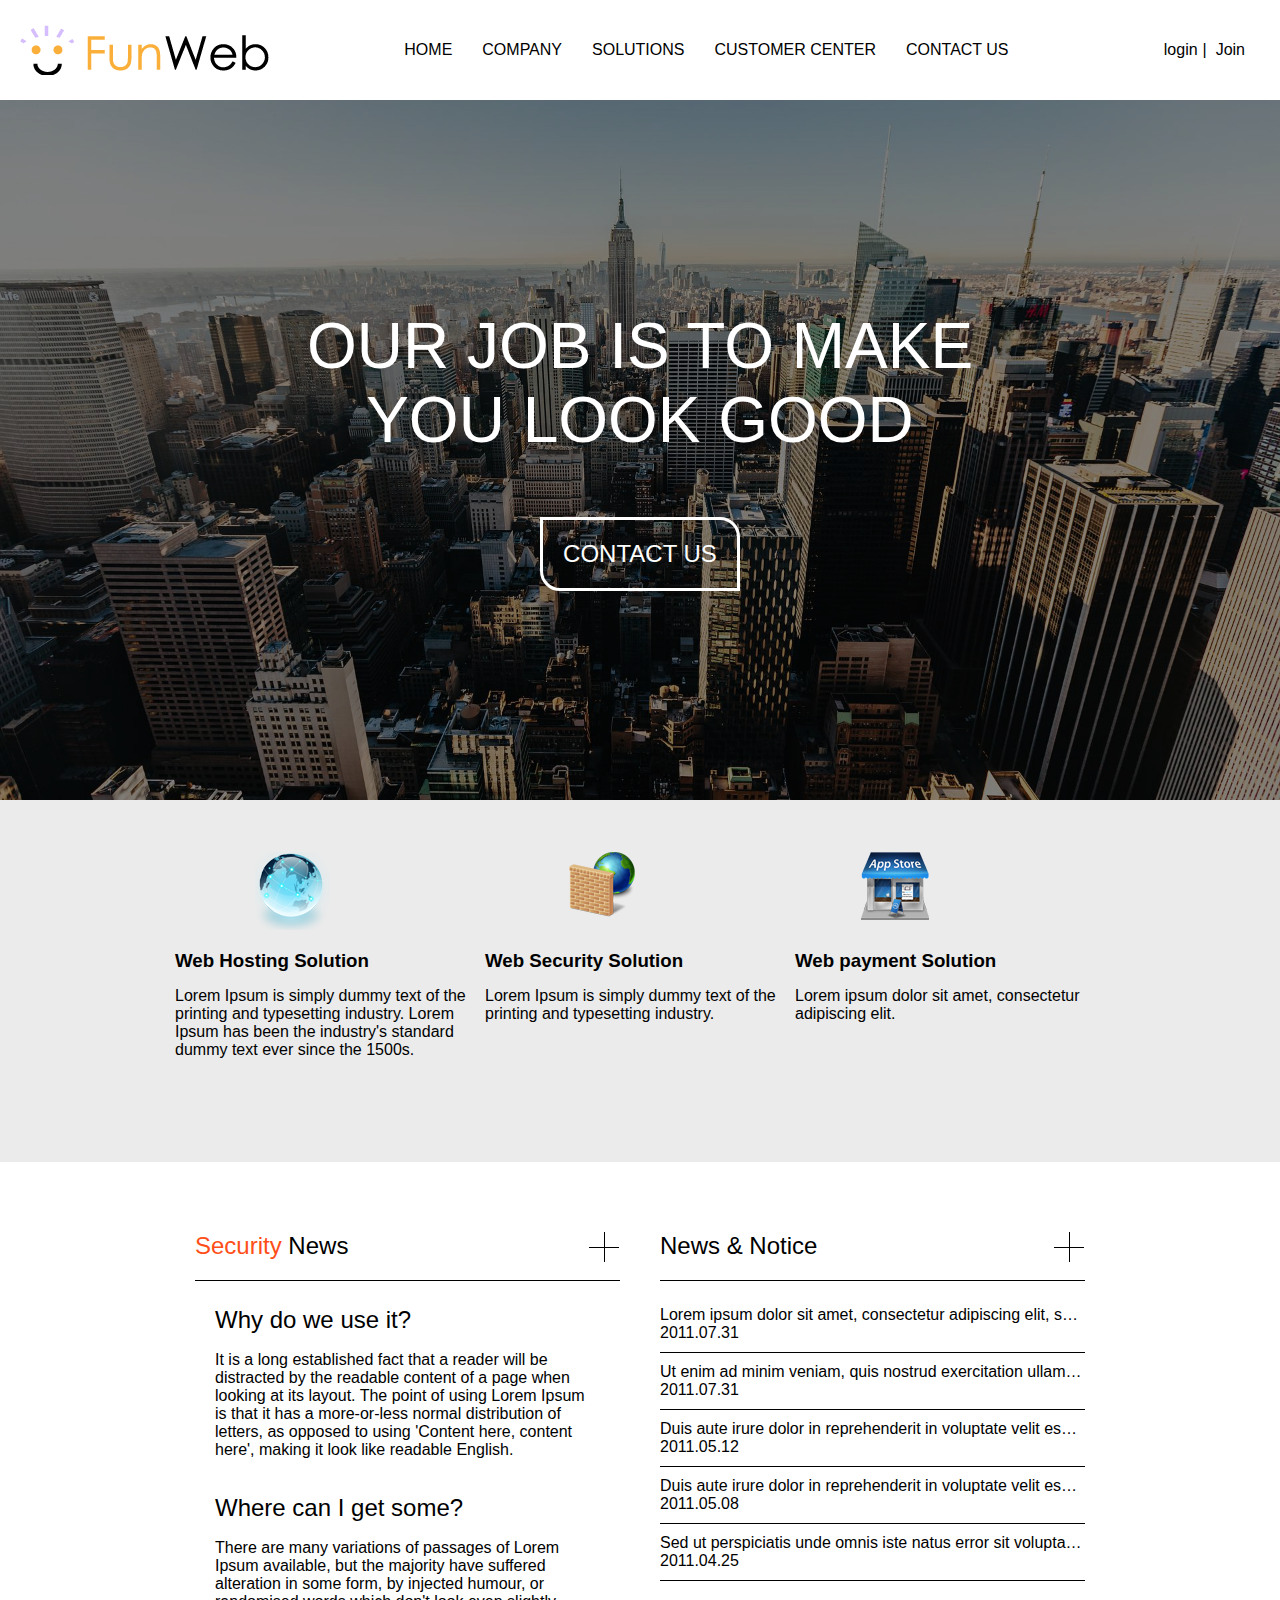
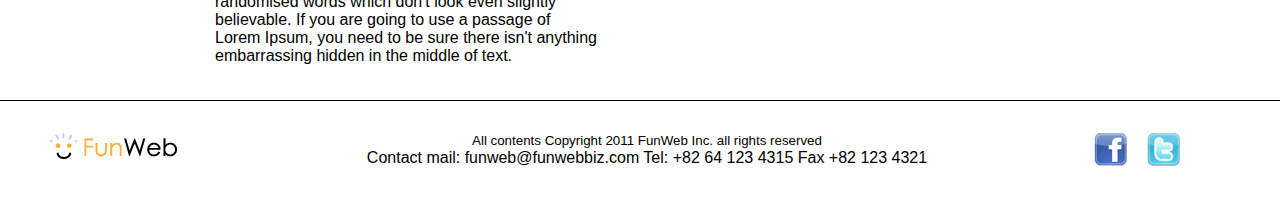
==== funweb/index.html @ 82d9b49e "funweb" ====
<!DOCTYPE html>
<html lang="ko">
<head>
    <meta charset="UTF-8">
    <meta name="viewport" content="width=device-width, initial-scale=1.0">
    <title>FunWeb</title>
    <link rel="stylesheet" href="./css/common.css">
    <link rel="icon" href="">
</head>
<body>
    <header id="header">
        <h1><a href="#">FunWeb</a></h1>
        <nav id="membership">
            <h2 class="hidden">membership navigation</h2>
            <ul>
                <li class="goLogin"><a href="#">login</a></li>
                <li class="goJoin"><a href="#">Join</a></li>
            </ul>
        </nav>
        <nav id="gnb">
            <h2 class="hidden">menu navigation</h2>
            <ul>
                <li><a href="#">Home</a></li>
                <li><a href="#">Company</a></li>
                <li><a href="#">Solutions</a></li>
                <li><a href="#">Customer center</a></li>
                <li><a href="#">Contact us</a></li>
            </ul>
        </nav>
    </header>
    <main>
        <Section id="slogan">
            <h2 class="hidden">Slogan</h2>
            <p>Our job is to make <br>
                you look good</p>
            <a href="#">Contact Us</a>
        </Section>
        <div id="solutionWrap">
            <section id="solution">
                <h2 class="hidden">Solutions</h2>
                <article class="hosting solution">
                    <a href="#">
                        <h3>Web Hosting Solution</h3>
                        <p>Lorem Ipsum is simply dummy text of the printing and typesetting industry. Lorem Ipsum has been the industry's standard dummy text ever since the 1500s.</p>
                    </a>
                </article>
                <article class="security solution">
                    <a href="#">
                        <h3>Web Security Solution</h3>
                    <p>Lorem Ipsum is simply dummy text of the printing and typesetting industry.</p>
                    </a>
                </article>
                <article class="payment solution">
                    <a href="#">
                        <h3>Web payment Solution</h3>
                        <p>Lorem ipsum dolor sit amet, consectetur adipiscing elit.</p>
                    </a>
                </article>
            </section>
        </div>
        <section id="customerBoard">
            <h2 class="hidden">News</h2>
            <article id="securityNews">
                <h3> <span>Security</span> News</h3>
                    <a href="#">
                        <dl>
                            <dt>Why do we use it?</dt>
                                <dd>It is a long established fact that a reader will be distracted by the readable content of a page when looking at its layout. The point of using Lorem Ipsum is that it has a more-or-less normal distribution of letters, as opposed to using 'Content here, content here', making it look like readable English.</dd>
                        </dl>
                    </a>
                    <a href="#">
                        <dl>
                            <dt>Where can I get some?</dt>
                                <dd>There are many variations of passages of Lorem Ipsum available, but the majority have suffered alteration in some form, by injected humour, or randomised words which don't look even slightly believable. If you are going to use a passage of Lorem Ipsum, you need to be sure there isn't anything embarrassing hidden in the middle of text.</dd>
                        </dl>
                    </a>
                    <a href="#" class="more">이것저것 길어진 더보기</a>
            </article>
            <h2 class="hidden">Notice</h2>
            <article id="notice">
                <h3>News & Notice</h3>
                <ul>
                    <li>
                        <a href="#">
                            Lorem ipsum dolor sit amet, consectetur adipiscing elit, sed do eiusmod tempor incididunt ut labore et dolore magna.
                            <br><span>2011.07.31</span>
                        </a>
                    </li>
                    <li>
                        <a href="#">
                            Ut enim ad minim veniam, quis nostrud exercitation ullamco laboris nisi ut aliquip ex ea commodo consequat.
                            <br><span>2011.07.31</span>
                        </a>
                    </li>
                    <li>
                        <a href="#">
                            Duis aute irure dolor in reprehenderit in voluptate velit esse cillum dolore eu fugiat nulla pariatur.
                            <br><span>2011.05.12</span>
                        </a>
                    </li>
                    <li>
                        <a href="#">
                            Duis aute irure dolor in reprehenderit in voluptate velit esse cillum dolore eu fugiat nulla pariatur.
                            <br><span>2011.05.08</span>
                        </a>
                    </li>
                    <li>
                        <a href="#">
                            Sed ut perspiciatis unde omnis iste natus error sit voluptatem accusantium doloremque laudantium.
                        <br><span>2011.04.25</span>
                        </a>
                    </li>
                </ul>
                <a href="#" class="more">더보기</a>
            </article>
        </section>
    </main>
    <footer id="footer">
            <a href="#" id="footerlogo">footerLogo</a>
        <div>
            <small>All contents Copyright 2011 FunWeb Inc. all rights reserved</small>
            <address>Contact mail: funweb@funwebbiz.com Tel: +82 64 123 4315 Fax +82 123 4321</address>
        </div>
        <div>
            <ul class="sns">
                <li class="facebook"><a href="#">페이스북 바로가기</a></li>
                <li class="twitter"><a href="#">트위터 바로가기</a></li>
            </ul>
        </div>
    </footer>
</body>
</html>
---- funweb/css/common.css ----
@charset "utf-8";
@import url(./webfont.css);

/* 초기화 */
* {box-sizing: border-box;}
body, h1, h2, h3,p,ul,dl,dd {margin:0; padding: 0;}
ul {list-style: none;}
a {text-decoration: none; color:#000;}
address {font-style: normal;}
hr {display:none;}
body {
    font-family: "Segoe UI", Arial, sans-serif;
}

.hidden {
    position: absolute;
    overflow: hidden;
    height: 1px;
    width: 1px;
    margin: -1px;
    clip: rect(0,0,0,0);
}

/* Header */
#header {
    height: 100px; display:flex;
    justify-content: space-between; align-items: center;
}
#header h1 {width:249px; height: 50px;}
#header h1 a {
    text-indent: 100%; overflow: hidden;
    display: block; width: 100%; height: 100%;
    background:url(../images/logo.png);
    margin-left: 20px;
}

/* Navigation */
#gnb ul {height: 100px; display: flex; flex-wrap: wrap; line-height: 100px; gap: 30px;}
#gnb ul li a {text-transform: uppercase;}

/* Membership */
#membership { order:2; margin-right:35px; }
#membership ul li.goLogin::after { content: '|'; position:absolute; right: 0; height: 11px; }
#membership ul {display: flex;}
#membership ul li {position:relative;}
.goLogin {padding-right: 9px;}
.goJoin {padding-left: 9px;}

/* Slogan */
#slogan {
    height:700px; background:url(../images/bgSlogan.jpg) center center / cover;
    display:flex; flex-wrap: wrap;
    justify-content: center; align-content: center;
    color: white; position:relative;
    text-align:center; text-transform: uppercase;
}
#slogan::before {
    position: absolute;
    content:" "; background: #00000077;
    height: 700px; width: 100%;
}
#slogan p {
    position: relative;
    font-size: 4rem;
    width: 100%;
}
#slogan a {
    position: relative;
    border: 3px solid #fff;
    border-radius: 0 20px 0 20px;
    color: #fff;
    font-size: 1.5rem;
    padding: 20px;
    margin-top: 60px;
}

/* Solutions */
#solutionWrap {
    width: 100%; height: 362px;
    background: #ebebeb;
}
#solution {
    display:flex; flex-wrap:wrap;
    justify-content: center;
}
#solution .solution {
    width: 310px; height: 300px;
    padding-top: 150px;
    background: url(../images/bgSolution.png) no-repeat 0 50px;
}
#solution .hosting {background-position-x: 70px;}
#solution .security {background-position-x: -240px;}
#solution .payment {background-position-x: -570px;}
#solution h3 {margin-bottom:15px;}

/* Customer Board */
#customerBoard {display: flex; flex-wrap: wrap; justify-content: center;}
#customerBoard > article {width: 465px; padding: 70px 20px 0; position: relative;}
#customerBoard > article >  h3 {
    padding-bottom:20px;
    border-bottom: 1px solid #000;
    font-weight: normal; font-size: 1.5rem;
}
#customerBoard .more {
    position:absolute; right:20px; top:70px;
    width: 31px; height: 31px;
    white-space: nowrap; text-indent: 100%; overflow: hidden;
    transition: 0.5s;
}
#customerBoard .more::before {
    content:"" ;
    position:absolute; top:0; left:15px;
    height: 30px; border-left: 1px solid #000;
}
#customerBoard .more::after {
    content: "";
    position: absolute; top:15px; left:0;
    width: 30px; height: 30px; border-top: 1px solid #000;
}
#customerBoard .more:hover {transform: rotate(45deg);}

#securityNews h3 {margin-bottom: 25px;}
#securityNews h3 span {color:#ff4e18;}
#securityNews dl {padding: 0 20px;}
#securityNews dl dt {font-size:1.5rem;}
#securityNews dl dd {margin: 17px 0 35px;}

#notice h3 {margin-bottom: 25px;}
#notice ul li {
    margin-bottom: 10px;
    padding-bottom: 10px;
    border-bottom: 1px solid #000;
}
#notice ul li a {
    display: block; white-space:nowrap;
    text-overflow: ellipsis; overflow: hidden;
}


/* Footer */
#footer {
    /* padding: 20px 62px 0 200px; */
    border-top:1px solid #000;
    display: flex; flex-wrap: wrap;
    justify-content: space-between;
    align-items: center;
    padding: 30px 0; text-align: center;
}
#footerlogo {
    display: block;
    margin-left: 50px;
    height: 33px;
    width: 150px;
    text-indent: 100%; overflow: hidden;
    background: url(../images/logoFooter.png) no-repeat;
}

.sns {
    height: 33px; margin-right: 50px;
    padding-right:50px;
}
#footer .sns {display:flex; gap: 20px;}
#footer .sns li {width: 33px;}
#footer .sns li a {display: block; height: 33px;
    background: url(../images/bgSns.png) no-repeat;
    white-space: nowrap; overflow: hidden; text-indent: 100%;
}
#footer .sns .twitter a {background-position:right top;}
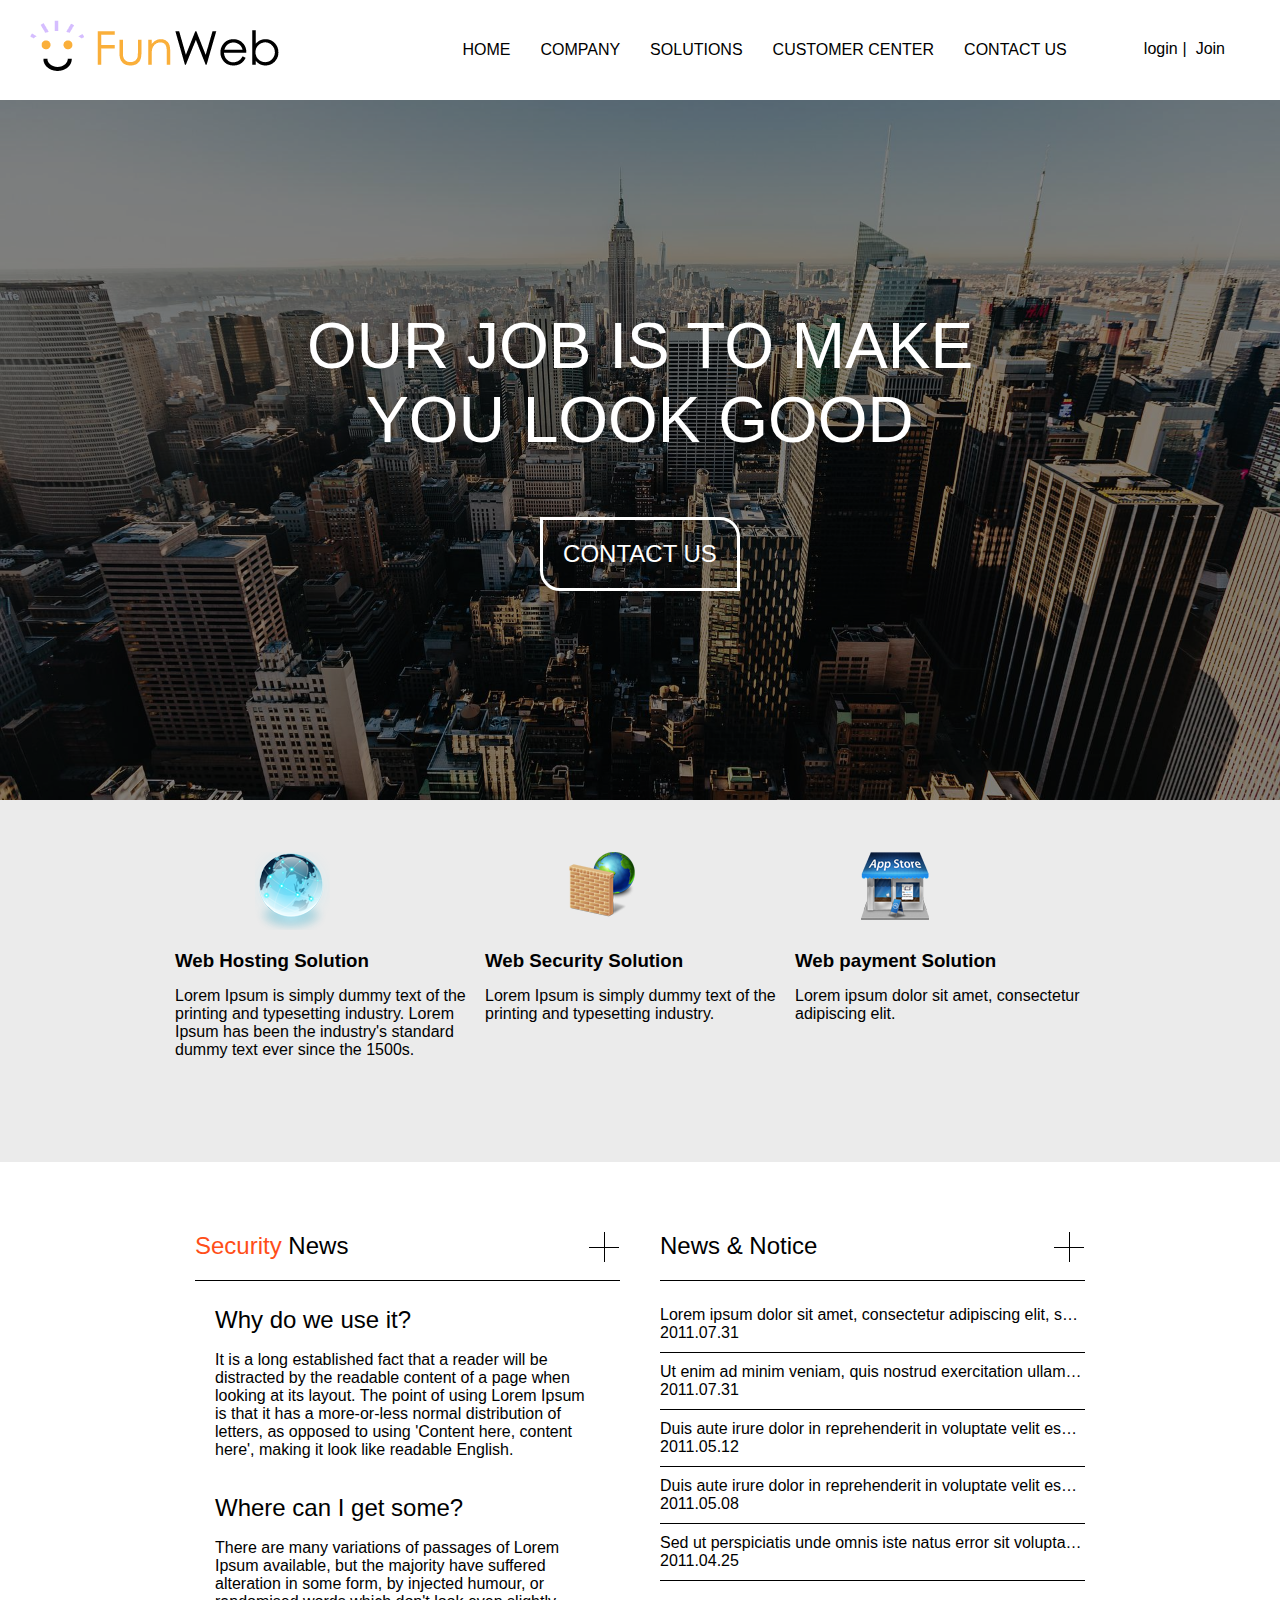
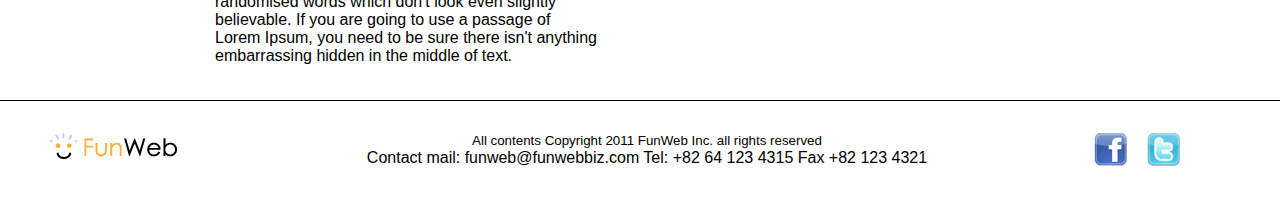
==== commit cb5228cc: "funweb_subpages" ====
--- a/funweb/index.html
+++ b/funweb/index.html
@@ -5,11 +5,12 @@
     <meta name="viewport" content="width=device-width, initial-scale=1.0">
     <title>FunWeb</title>
     <link rel="stylesheet" href="./css/common.css">
+    <link rel="stylesheet" href="./css/main.css">
     <link rel="icon" href="">
 </head>
 <body>
     <header id="header">
-        <h1><a href="#">FunWeb</a></h1>
+        <h1><a href="./">FunWeb</a></h1>
         <nav id="membership">
             <h2 class="hidden">membership navigation</h2>
             <ul>
@@ -21,9 +22,9 @@
             <h2 class="hidden">menu navigation</h2>
             <ul>
                 <li><a href="#">Home</a></li>
-                <li><a href="#">Company</a></li>
+                <li><a href="./company_welcome.html">Company</a></li>
                 <li><a href="#">Solutions</a></li>
-                <li><a href="#">Customer center</a></li>
+                <li><a href="./customerCenter_notice.html">Customer center</a></li>
                 <li><a href="#">Contact us</a></li>
             </ul>
         </nav>
--- a/funweb/css/common.css
+++ b/funweb/css/common.css
@@ -3,7 +3,9 @@
 
 /* 초기화 */
 * {box-sizing: border-box;}
-body, h1, h2, h3,p,ul,dl,dd {margin:0; padding: 0;}
+body, h1, h2, h3,p,ul,dl,dd,figure,th,td,fieldset {margin:0; padding: 0;}
+table {border-collapse: collapse;}
+fieldset {border: 0px;}
 ul {list-style: none;}
 a {text-decoration: none; color:#000;}
 address {font-style: normal;}
@@ -23,119 +25,44 @@
 
 /* Header */
 #header {
-    height: 100px; display:flex;
-    justify-content: space-between; align-items: center;
+    position: fixed; top:0; left:0; z-index: 999;
+    height: 100px; width: 100%; display:flex;
+    justify-content: center; align-items: center;
+    background: #fff;
 }
-#header h1 {width:249px; height: 50px;}
+#header h1 {width:249px; height: 51px;}
 #header h1 a {
+    position: absolute; top: 20px; left:10px;
     text-indent: 100%; overflow: hidden;
-    display: block; width: 100%; height: 100%;
-    background:url(../images/logo.png);
+    display: block; width:249px; height: 51px;
+
+    background:url(../images/logo.png) no-repeat;
     margin-left: 20px;
 }
 
 /* Navigation */
-#gnb ul {height: 100px; display: flex; flex-wrap: wrap; line-height: 100px; gap: 30px;}
-#gnb ul li a {text-transform: uppercase;}
+#gnb ul {
+    height: 100px;
+    display: flex; flex-wrap: wrap;
+    line-height: 100px;
+}
+#gnb ul li a {padding: 0 15px; text-transform: uppercase;}
+#gnb ul li a:hover {
+    padding-bottom:5px;
+    border-bottom: 3px solid #ff9a3c;
+}
 
 /* Membership */
-#membership { order:2; margin-right:35px; }
+#membership {
+    position: absolute;
+    top: 40px; right: 20px;
+    order:2; margin-right:35px;
+}
 #membership ul li.goLogin::after { content: '|'; position:absolute; right: 0; height: 11px; }
 #membership ul {display: flex;}
 #membership ul li {position:relative;}
 .goLogin {padding-right: 9px;}
 .goJoin {padding-left: 9px;}
-
-/* Slogan */
-#slogan {
-    height:700px; background:url(../images/bgSlogan.jpg) center center / cover;
-    display:flex; flex-wrap: wrap;
-    justify-content: center; align-content: center;
-    color: white; position:relative;
-    text-align:center; text-transform: uppercase;
-}
-#slogan::before {
-    position: absolute;
-    content:" "; background: #00000077;
-    height: 700px; width: 100%;
-}
-#slogan p {
-    position: relative;
-    font-size: 4rem;
-    width: 100%;
-}
-#slogan a {
-    position: relative;
-    border: 3px solid #fff;
-    border-radius: 0 20px 0 20px;
-    color: #fff;
-    font-size: 1.5rem;
-    padding: 20px;
-    margin-top: 60px;
-}
-
-/* Solutions */
-#solutionWrap {
-    width: 100%; height: 362px;
-    background: #ebebeb;
-}
-#solution {
-    display:flex; flex-wrap:wrap;
-    justify-content: center;
-}
-#solution .solution {
-    width: 310px; height: 300px;
-    padding-top: 150px;
-    background: url(../images/bgSolution.png) no-repeat 0 50px;
-}
-#solution .hosting {background-position-x: 70px;}
-#solution .security {background-position-x: -240px;}
-#solution .payment {background-position-x: -570px;}
-#solution h3 {margin-bottom:15px;}
-
-/* Customer Board */
-#customerBoard {display: flex; flex-wrap: wrap; justify-content: center;}
-#customerBoard > article {width: 465px; padding: 70px 20px 0; position: relative;}
-#customerBoard > article >  h3 {
-    padding-bottom:20px;
-    border-bottom: 1px solid #000;
-    font-weight: normal; font-size: 1.5rem;
-}
-#customerBoard .more {
-    position:absolute; right:20px; top:70px;
-    width: 31px; height: 31px;
-    white-space: nowrap; text-indent: 100%; overflow: hidden;
-    transition: 0.5s;
-}
-#customerBoard .more::before {
-    content:"" ;
-    position:absolute; top:0; left:15px;
-    height: 30px; border-left: 1px solid #000;
-}
-#customerBoard .more::after {
-    content: "";
-    position: absolute; top:15px; left:0;
-    width: 30px; height: 30px; border-top: 1px solid #000;
-}
-#customerBoard .more:hover {transform: rotate(45deg);}
-
-#securityNews h3 {margin-bottom: 25px;}
-#securityNews h3 span {color:#ff4e18;}
-#securityNews dl {padding: 0 20px;}
-#securityNews dl dt {font-size:1.5rem;}
-#securityNews dl dd {margin: 17px 0 35px;}
-
-#notice h3 {margin-bottom: 25px;}
-#notice ul li {
-    margin-bottom: 10px;
-    padding-bottom: 10px;
-    border-bottom: 1px solid #000;
-}
-#notice ul li a {
-    display: block; white-space:nowrap;
-    text-overflow: ellipsis; overflow: hidden;
-}
-
 
 /* Footer */
 #footer {
--- a/funweb/css/main.css
+++ b/funweb/css/main.css
@@ -0,0 +1,94 @@
+@charset "utf-8";
+
+/* Slogan */
+#slogan {
+    position:relative; margin-top: 100px;
+    height:700px; background:url(../images/bgSlogan.jpg) center center / cover;
+    display:flex; flex-wrap: wrap;
+    justify-content: center; align-content: center;
+    color: white; position:relative;
+    text-align:center; text-transform: uppercase;
+}
+#slogan::before {
+    position: absolute;
+    content:" "; background: #00000077;
+    height: 700px; width: 100%;
+}
+#slogan p {
+    position: relative;
+    font-size: 4rem;
+    width: 100%;
+}
+#slogan a {
+    position: relative;
+    border: 3px solid #fff;
+    border-radius: 0 20px 0 20px;
+    color: #fff;
+    font-size: 1.5rem;
+    padding: 20px;
+    margin-top: 60px;
+    transition: 0.5s;
+}
+#slogan a:hover {background:#ffffff33; color:#fff; font-size: 1.7rem }
+
+/* Solutions */
+#solutionWrap {
+    width: 100%; height: 362px;
+    background: #ebebeb;
+}
+#solution {
+    display:flex; flex-wrap:wrap;
+    justify-content: center;
+}
+#solution .solution {
+    width: 310px; height: 300px;
+    padding-top: 150px;
+    background: url(../images/bgSolution.png) no-repeat 0 50px;
+}
+#solution .hosting {background-position-x: 70px;}
+#solution .security {background-position-x: -240px;}
+#solution .payment {background-position-x: -570px;}
+#solution h3 {margin-bottom:15px;}
+
+/* Customer Board */
+#customerBoard {display: flex; flex-wrap: wrap; justify-content: center;}
+#customerBoard > article {width: 465px; padding: 70px 20px 0; position: relative;}
+#customerBoard > article >  h3 {
+    padding-bottom:20px;
+    border-bottom: 1px solid #000;
+    font-weight: normal; font-size: 1.5rem;
+}
+#customerBoard .more {
+    position:absolute; right:20px; top:70px;
+    width: 31px; height: 31px;
+    white-space: nowrap; text-indent: 100%; overflow: hidden;
+    transition: 0.5s;
+}
+#customerBoard .more::before {
+    content:"" ;
+    position:absolute; top:0; left:15px;
+    height: 30px; border-left: 1px solid #000;
+}
+#customerBoard .more::after {
+    content: "";
+    position: absolute; top:15px; left:0;
+    width: 30px; height: 30px; border-top: 1px solid #000;
+}
+#customerBoard .more:hover {transform: rotate(45deg);}
+
+#securityNews h3 {margin-bottom: 25px;}
+#securityNews h3 span {color:#ff4e18;}
+#securityNews dl {padding: 0 20px;}
+#securityNews dl dt {font-size:1.5rem;}
+#securityNews dl dd {margin: 17px 0 35px;}
+
+#notice h3 {margin-bottom: 25px;}
+#notice ul li {
+    margin-bottom: 10px;
+    padding-bottom: 10px;
+    border-bottom: 1px solid #000;
+}
+#notice ul li a {
+    display: block; white-space:nowrap;
+    text-overflow: ellipsis; overflow: hidden;
+}